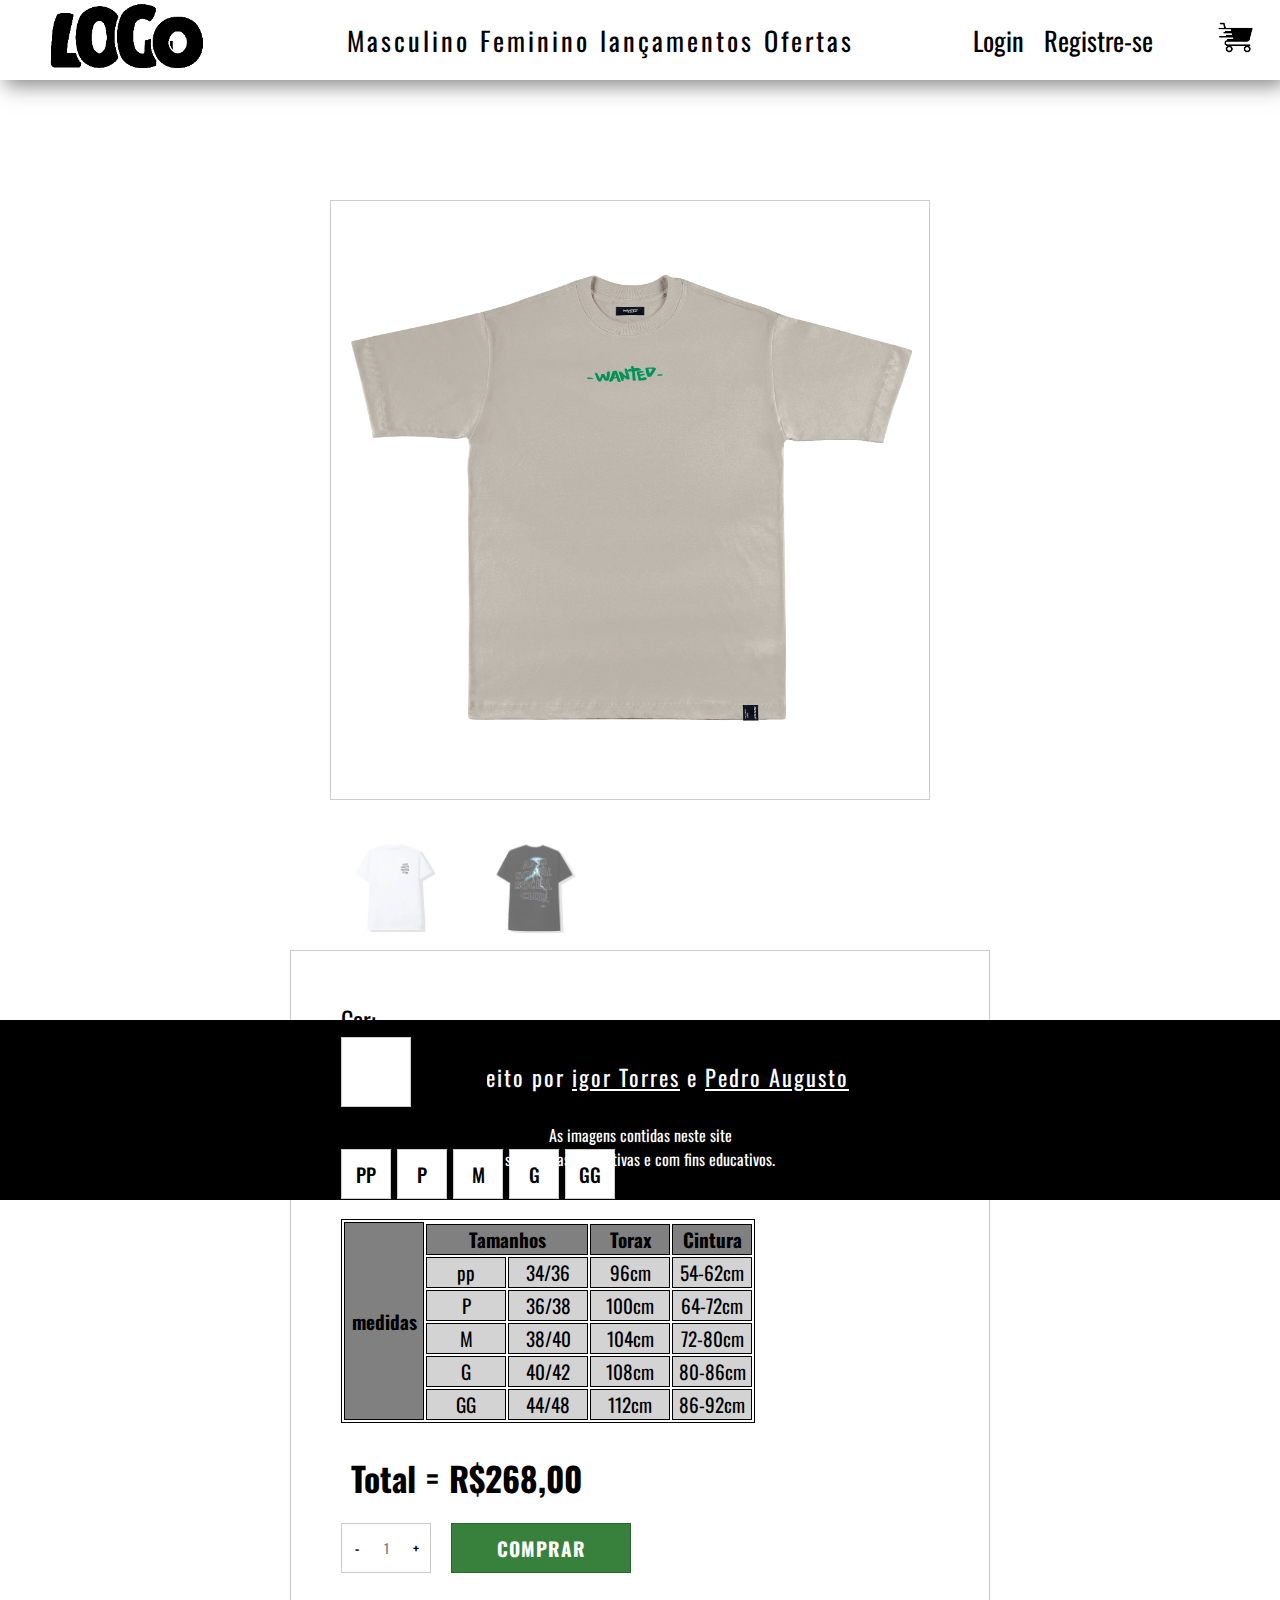
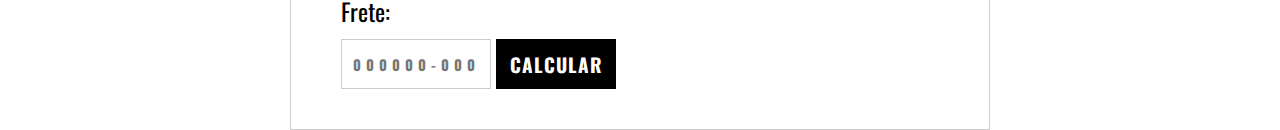
==== blusa1.html @ 29659188 "." ====
<!DOCTYPE html>
<html lang="en">
<head>
    <meta charset="UTF-8">
    <meta name="viewport" content="width=device-width, initial-scale=1.0">
    <title>blusa1</title>
    <link rel="stylesheet" href="style.css">
</head>
<body>
    <header>
        <!--div global do cabeçalho-->
        <nav class="cabecalho">

            <a href="index.html"><img src="imagens/logo.png" alt="logotipo da marca (imagem ilustrativa)"></a>
            <!--lista com itens do menu-->
            <div class="mobile_menu">
                <div></div>
            </div>
            <ul class="nav_list">
                <li><a href="#" class="links">Masculino</a></li>
                <li><a href="#" class="links">Feminino</a></li>
                <li><a href="#" class="links">lançamentos</a></li>
                <li><a href="#" class="links">Ofertas</a></li>
            </ul>
            <!--campo de pesquisa-->
            <div class="pesquisa">
                <input type="text" placeholder="Procurar...">
                <img src="imagens/icones/lupa.png" alt="imagem de lupa para simbolizar aba de pesquisa">
            </div>

            <div class="campo_login_cadastro">
                <a href="#" class="login" id="abrir_modal">Login</a>
                <a href="#" class="cadastro abrir_modal2">Registre-se</a>
            </div>

            <!--campo do carrinho-->
            <div class="carrinho">
                <img src="imagens/icones/carrinho.png" alt="imagem de um carrinho para simbolizar aba de itens selecionados para compra">
            </div>

        </nav>

        <div id="fade" class="hide fade"></div>
        <div id="modal" class="hide">
            <button id="fechar_modal" class="fechar_aba">X</button>
            <div class="container_formulario">
                <h2>Login</h2>
                <form action="#" method="post">
                    <label for="usuario">Usuario</label>
                    <input type="text" name="usuario" placeholder="Usuário" required>
                    <label for="senha">Senha</label>
                    <input type="password" name="senha" placeholder="Senha" required>
                    <button type="submit">Login</button>
                </form>
                <div class="cadastrar-se">
                  <p>Não tem uma conta? <a href="#" class="trocar_modal">Cadastrar-se</a></p>
                </div>
              </div>
        </div>

        <div id="fade2" class="hide fade"></div>
        <div id="modal2" class="hide">
            <button id="fechar_modal2" class="fechar_aba">X</button>
            <h2>Registre-se</h2>
            <form class="formulario_cadastro">
                <label for="nome">Nome:</label>
                <input type="text" id="nome" name="nome" required placeholder="Nome">
              
                <label for="sobrenome">Sobrenome:</label>
                <input type="text" id="sobrenome" name="sobrenome" required placeholder="Sobrenome">
              
                <label for="email">Email:</label>
                <input type="email" id="email" name="email" required placeholder="exemplo@gmail.com">
              
                <label for="telefone">Telefone:</label>
                <input type="tel" id="telefone" name="telefone" required placeholder="(xx) xxxxx-xxxx">
              
                <label for="data-nascimento">Data de Nascimento:</label>
                <input type="date" id="data-nascimento" name="data-nascimento" required>
              
                <button type="submit">Cadastrar</button>
              </form>
              
            <p>Já possui um login? <a href="#" class="trocar_modal2">Login</a></p>
        </div>

    </header>
    <main>
        <section class="campo_do_produto">
            <div class="campo_imagem_produto">
                <div>
                    <img class="imagem_produto" src="imagens/produtos/camisa_frente.png" alt="">
                </div>
                <div class="imagens_produto">
                    <img src="imagens/produtos/CAMISETA ASSC LOGO (3).webp" alt="">
                </div>
                <div class="imagens_produto">
                    <img src="imagens/produtos/CAMISETA ASSC TWISTER (2).webp" alt="">
                </div>
            </div>
            <div class="opcoes_produto">
                <p>Cor: </p>
                <button class="cor_produto " id="cor1"></button>
                <button class="cor_produto " id="cor2"></button>
                <div class="tamanho_produto">
                    <p>Tamanho: </p>
                    <button class="tamanhos ">PP</button>
                    <button class="tamanhos ">P</button>
                    <button class="tamanhos ">M</button>
                    <button class="tamanhos ">G</button>
                    <button class="tamanhos ">GG</button>
                </div>
                <table>
                    <tr>
                        <th rowspan="8" width="80px">medidas</th>
                    </tr>
                    <tr>
                        <th colspan="2">Tamanhos</th>
                        <th>Torax</th>
                        <th>Cintura</th>
                    </tr>
                    <tr>
                        <td>pp</td>
                        <td>34/36</td>
                        <td>96cm</td>
                        <td>54-62cm</td>
                    </tr>
                    <tr>
                        <td>P</td>
                        <td>36/38</td>      
                        <td>100cm</td>
                        <td>64-72cm</td>
                    </tr>
                    <tr>
                        <td>M</td>
                        <td>38/40</td>
                        <td>104cm</td>
                        <td>72-80cm</td>
                    </tr>
                    <tr>
                        <td>G</td>
                        <td>40/42</td>
                        <td>108cm</td>
                        <td>80-86cm</td>
                    </tr>
                    <tr>
                        <td>GG</td>
                        <td>44/48</td>
                        <td>112cm</td>
                        <td>86-92cm</td>
                    </tr>
                </table>
                <div class="pagamento">
                    <div class="preco">
                        <p id="preco_final">Total = R$<span id="quantidade_final">268,00</span></p>
                    </div>
                    <div class="container_quantidade_e_compra">
                        <div class="quantidade">
                            <input type="button" value="-" id="remover_blusa"><input type="number" min="1" max="10" placeholder="1" id="total"><input type="button" value="+" id="add_blusa">
                        </div>
                        <div class="campo_comprar">
                            <button class="comprar">COMPRAR</button>
                        </div>
                    </div>
                </div>
                <p id="texto_frete">Frete:</p>
                <div class="frete">
                    
                    <div class="numero_frete">
                        <input type="tel" maxlength="9" placeholder="000000-000" id="campo_frete">
                    </div>
                    <div class="calcular">
                        <button>CALCULAR</button>
                    </div>
                </div>
            </div>
        </section>

    </main>
    <footer>
        <div class="rodape">
            <p>Site feito por <a href="https://github.com/IgoorToorres" target="_blank">igor Torres</a> e <a href="https://github.com/PedroBorgees">Pedro Augusto</a></p>
            <p id="descricao">As imagens contidas neste site <br> são apenas ilustrativas e com fins educativos.</p>
        </div>
    </footer>
    <script src="script2.js"></script>
</body>
</html>
---- style.css ----
@import url('https://fonts.googleapis.com/css2?family=Oswald:wght@200;300;400;500;600;700&display=swap');


/* configurações globais*/
*{
    padding: 0px;
    margin: 0px;
    font-family: 'Oswald', sans-serif;
    box-sizing: border-box;
}

body{
    overflow-x: hidden;
}


/* modificaçoes do campo do cabecalho completo*/
.cabecalho{
    width: 100%;
    background-color: #fff;
    color: black;
    height: 80px;
    display: flex;
    align-items: center;
    justify-content: space-around;
    position: fixed;
    z-index: 1;
    top: 0;
    box-shadow: 5px 5px 20px rgba(0, 0, 0, 0.5);
}

.nav_list{
    list-style: none;
    display: flex;
}

.nav_list > li{
    letter-spacing: 3px;
    margin-left: 30px;
    font-size: 1.1em;
}

/* links dentro do cabecalho */
.nav_list > li > a{
    text-decoration: none;
    color: black;
    font-size: 1.5em;
    position: relative;
}

/* colocando um objeto dps do link */
.nav_list > li > a::after{
    content: "";
    width: 0;
    height: 2px;
    background-color: black;
    position: absolute;
    bottom: 0;
    left: 50%;
    transition: .2s ease-in-out;
}

/* quando passar mouse em cima o objeto aparece animado */
.nav_list > li > a:hover::after{
    width: 100%;
    left: 0;
}


/* tamanho da imagem da logo*/
.cabecalho > a > img{
    height: 90px;
    width: 200px;
}

/* tamanho da imagem da lupa de pesquisa*/
.pesquisa > img{
    height: 20px;
    width: 30px;
    transition: .1s ease-in-out;
    padding: 0px 5px;
}

/* animaçao para quando passar mouse em cima imagem crescer */
.pesquisa > img:hover{
    transform: scale(1.1);
}

/* configuraçoes da div do campo de pesquisa*/
.pesquisa{
    display: flex;
    align-items: center;
}

/* configuraçoes do input de pesquisa*/
.pesquisa > input{
    height: 30px;
    width: 200px;
    margin-right: 10px;
    padding: 10px;
}

/* configuraçoes do input de pesquisa, quando mouse estiver em cima do input */
.pesquisa > input:hover{
    border: 2px solid black;
}

/* configuraçoes do input de pesquisa, quando input estiver selecionado */
.pesquisa > input:focus{
    border: 2px solid black;
    outline: none;
}

/* tamanho da imagem do carrinho */
.carrinho > img{
    height: 33px;
    width: 35px;
    transition: .1s ease-in-out;
}

/* animaçao para quando passar mouse em cima imagem crescer */
.carrinho > img:hover{
    transform: scale(1.1);
}

.campo_login_cadastro{
    display: flex;
}

.campo_login_cadastro > .login,
.campo_login_cadastro > .cadastro{
    text-decoration: none;
    color: black;
    font-size: 1.5em;
    position: relative;
    margin: 0 20px;
}

.campo_login_cadastro > .login::after,
.campo_login_cadastro > .cadastro::after{
    content: "";
    width: 0;
    height: 2px;
    background-color: black;
    position: absolute;
    bottom: 0;
    left: 50%;
    transition: .2s ease-in-out;
}

.campo_login_cadastro > .login:hover::after,
.campo_login_cadastro > .cadastro:hover::after{
    width: 100%;
    left: 0;
}

.login{
    display: inline-block;
    margin-left: 15px;

}

.cadastro{
    display: inline-block;
    margin-left: 15px;
}


.formulario_cadastro {
    max-width: 500px;
    margin: 0 auto;
  }
  
  #modal2 > h2{
    text-align: center;
    margin-bottom: 20px;
    margin-top: 15px;
    letter-spacing: 5px;
  }
  
  .formulario_cadastro > label {
    display: block;
    margin-bottom: 5px;
  }
  
  .formulario_cadastro > input[type="text"],
  .formulario_cadastro > input[type="email"],
  .formulario_cadastro > input[type="tel"],
  .formulario_cadastro > input[type="date"] {
    width: 100%;
    padding: 8px;
    margin-bottom: 10px;
    border: 1px solid #ccc;
    border-radius: 4px;
  }
  
  .formulario_cadastro > button[type="submit"] {
    background-color: #4CAF50;
    color: white;
    border: none;
    width: 100%;
    padding: 10px 20px;
    border-radius: 4px;
    cursor: pointer;
  }
  
  .formulario_cadastro > button[type="submit"]:hover {
    background-color: #45a049;
  }
  
  #modal2 > p {
    margin-top: 20px;
    text-align: center;
  }
  
  #modal2 > p >  a {
    color: #4CAF50;
    text-decoration: none;
  }
  
  #modal2 > p > a:hover {
    text-decoration: underline;
  }


.fade{
    width: 100%;
    height: 100%;
    background-color: rgba(0, 0, 0, 0.685);
    position: fixed;
    z-index: 998;
    top: 0;
    left: 0;
}

.fade2{
    width: 100%;
    height: 100%;
    background-color: rgba(0, 0, 0, 0.685);
    position: fixed;
    z-index: 998;
    top: 0;
    left: 0;
}

#modal{
    position: fixed;
    left: 50%;
    top: 50%;
    transform: translate(-50%, -50%);
    background-color: #fff;
    z-index: 999;
    width: 600px;
    height: 500px;
    max-width: 90%;
    max-height: 90%;
    border-radius: 10px;
    padding: 30px;
}

#modal2{
    position: fixed;
    left: 50%;
    top: 50%;
    transform: translate(-50%, -50%);
    background-color: #fff;
    z-index: 999;
    width: 600px;
    height: 600px;
    max-width: 90%;
    max-height: 90%;
    border-radius: 10px;
    padding: 30px;
}

.fechar_aba{
    height: 25px;
    width: 25px;
    position: absolute;
    right: 10px;
    top: 10px;
    border: none;
    transition: .1s ease-in-out;
}

.fechar_aba:hover{
    cursor: pointer;
}

.fade,
#modal,
#modal2{
    transition: .5s;
    opacity: 1;
    pointer-events: all;
}

#modal.hide,
.fade.hide,
#modal2.hide{
    opacity: 0;
    pointer-events: none;
}

#modal.hide{
    top: 0;
}

#modal2.hide{
    top: 0;
}

.container_formulario {
    max-width: 500px;
    margin: 0 auto;
    height: 400px;
    padding: 20px;
    background-color: #ffffff;
    border-radius: 5px;

  }
  
  .container_formulario{
    display: block;
    margin-bottom: 5px;
  }

  .container_formulario h2 {
    text-align: center;
    margin-bottom: 30px;
    margin-top: 20px;
    letter-spacing: 5px;
  }

  .container_formulario input[type="text"],
  .container_formulario input[type="password"] {
    width: 100%;
    padding: 10px;
    margin-bottom: 15px;
    border: 1px solid #ccc;
    border-radius: 3px;
    margin-bottom: 50px;
  }

  .container_formulario button {
    width: 100%;
    justify-content: center;
    padding: 10px;
    background-color: #4caf50;
    color: #fff;
    border: none;
    border-radius: 3px;
    cursor: pointer;
  }

  .container_formulario button:hover { 
    background-color: #45a049;
  }

  .container_formulario .cadastrar-se {
    text-align: center;
    margin-top: 10px;
  }

  .container_formulario .cadastrar-se a {
    color: #4caf50;
  }


.titulo{
    width: 100vw;
    height: 30px;
    margin: 40px 0;
    text-align: center;
    background-color: #fff;
}

.linha{
    width: 80%;
    height: 1px;
    background-color: black;
    margin-left: 10%;
    position: relative;
    top: 20px;
    display: inline-block;
}

.texto_titulo{
    display: inline-block;
    position: relative;
    top: -5px;
    width: 250px;
    height: 50px;
    background-color: #fff;
}

/* div de container para div slides*/
.slider{
    margin: 80px auto;
    width: 100%;
    height: 850px;
    overflow: hidden;
}
/* div para inserir imagens e butoes */
.slides{
    width: 400%;
    height: 850px;
    display: flex;
}
/* butoes de radio invisiveis */
.slides > input{
    display: none;
}
/* div com as imagens */
.slide{
    width: 25%;
    position: relative;
}
/* configuraçoes das imagens */
slide.img{
    width: 100vw;
}
/* div de container para os butoes */
.navegacao_manual{
    position: absolute;
    width: 100vw;
    margin-top: -40px;
    display: flex;
    justify-content: center;
}
/* div com os butoes ligados ao radio */
.manual_btn{
    border: 2px solid #fff;
    padding: 3px;
    border-radius: 50%;
    cursor: pointer;
    transition: 0.5s;
}
/* colocando espaçamento entre os butoes (exceto o ultimo objeto) */
.manual_btn:not(:last-child){
    margin-right: 40px;
}
/* configuraçoes para quando passar o mouse em cima do butao */
.manual_btn:hover{
    background-color: #fff;
}
/* configuraçoes para passar de uma imagem para outra mudando a margem */
#radio1:checked ~ .primeira{
    margin-left: 0;
    transition: 0.7s ease-in-out;
}
/* configuraçoes para passar de uma imagem para outra mudando a margem */
#radio2:checked ~ .primeira{
    margin-left: -25%;
    transition: 0.7s ease-in-out;
}
/* configuraçoes para passar de uma imagem para outra mudando a margem */
#radio3:checked ~ .primeira{
    margin-left: -50%;
    transition: 0.7s ease-in-out;
}
/* div de container para os butoes automaticos */
.navegacao_automatica div{
    border: 2px solid #fff;
    padding: 3px;
    border-radius: 50%;
    cursor: pointer;
    transition: 0.5s;
}

.navegacao_automatica{
    position: absolute;
    width: 100vw;
    margin-top: 810px;
    display: flex;
    justify-content: center;
}
/* colocando espaçamento nos butoes exceto no ultimo */
.navegacao_automatica div:not(:last-child){
    margin-right: 40px;
}
/* marcando o butao que esta selecionado */
#radio1:checked ~ .navegacao_automatica .auto_btn1{
    background-color: #fff;
    transform: scale(1.5);
}
/* marcando o butao que esta selecionado */
#radio2:checked ~ .navegacao_automatica .auto_btn2{
    background-color: #fff;
    transform: scale(1.5);
}
/* marcando o butao que esta selecionado */
#radio3:checked ~ .navegacao_automatica .auto_btn3{
    background-color: #fff;
    transform: scale(1.5);
}

.container_catalogo{
    display: flex;
    justify-content: center;
}

.link_compra{
    text-decoration: none;
    color: black;
}

.oferta{
    width: 50px;
    height: 50px;
    background-color: red;
    position: absolute;
    color: white;
    text-align: center;
    box-shadow: 2px 2px 10px rgba(0, 0, 0, 0.247);
}

.oferta > p{
    font-size: 1.2em;
    margin-top: 20%;
}

.catalogo{
    height: 1100px;
    width: 80%;
    display: flex;
    flex-wrap: wrap;
    justify-content: center;
}

.itens{
    height: 330px;
    width: 300px;
    margin: 10px;
}

.itens > p{
    text-align: center;
    position: relative;
    top: 10px;
}


.valor_produto{
    font-size: 1.5em;
    font-weight: bolder;
    transition: .1s ease-in-out;
}

.itens:hover{
    cursor: pointer;
    .produto{
        background-image: url(imagens/produtos/camisa_costas.webp);
        background-size: cover;
    }
}

.valor_produto_antes_desconto{
    font-size: 1em;
    font-weight: bolder;
    display: inline-block;
    margin-left: 20%;
    transition: .4s ease-in-out;
}

.valor_produto_desconto{
    display: inline-block;
    font-weight: bolder;
    font-size: 1.4em;
    margin-left: 10px;
    color: red;
    transition: .1s ease-in-out;
}

.produto{
    height: 250px;
    width: 296px;
    background-image: url(imagens/produtos/camisa_frente.png);
    background-size: cover;
    transition: .5s ease-in-out;
}

.produto > img{
    width: 296px;
    height: 250px;
}

.anuncio{
    width: 100vw;
    height: 500px;
    background-color: gray;
    margin: 40px 0;
}

.rodape{
    height: 180px;
    background-color: black;
    margin-top: 40px;
    text-align: center;
    padding: 10px;
    display: absolute;
    bottom: 0px;
}   

.rodape > p{
    color: white;
    letter-spacing: 2px;
    margin-top: 30px;
    font-size: 1.4em;

}

#descricao{
    letter-spacing: 0px;
    font-size: 1em;
}

.rodape > p > a{
    text-decoration: none;
    color: white;
    position: relative;
    text-decoration: underline;
}

.slider_mobile{
    display: none;
}

.campo_do_produto{
    height: 100vh;
    width: 100vw;
    margin-top: 80px;
    padding-top: 120px;
    display: flex;
    justify-content: center;
    flex-wrap: wrap;
}



.campo_imagem_produto{
    height: 750px;
    width: 600px;
    margin-right: 20px;
    display: flex;
    flex-wrap: wrap;
}

.imagem_produto{
    height: 600px;
    width: 600px;
    border: 1px solid rgba(0, 0, 0, 0.200);;
}

.imagens_produto{
    height: 130px;
    width: 130px;
    align-self: end;
    margin-right: 10px;
    display: flex;
    justify-content: center;
    align-items: center;
    opacity: 60%;
}

.imagens_produto img{
    height: 120px;
    width: 120px;
}

.imagens_produto:hover{
    cursor: pointer;
    border: 1px solid rgba(0, 0, 0, 0.200);
    opacity: 100%;
}



.opcoes_produto{
    height: 780px;
    width: 700px;
    border: 1px solid rgba(0, 0, 0, 0.200);
    padding: 50px;
    font-size: 1.5em;
}

.cor_produto {
    position: relative;
    height: 70px;
    width: 70px;
    animation-play-state: paused;
    animation: none;
}
  
.cor_produto:hover,
.cor_produto:focus {
    box-shadow: 5px 5px 10px rgba(0, 0, 0, 0.459);
}
  
.cor_produto::before {
    content: ""; 
    position: absolute;
    top: 0;
    left: 0;
    right: 0;
    bottom: 0;
}
  
.cor_produto:focus::after {
    content: "\2714"; 
    font-size: 20px;
    position: absolute;
    top: 50%; 
    left: 50%; 
    transform: translate(-50%, -50%); 
    z-index: 1; 
}

#cor2:focus::after{
    color: white;
}

#cor1{
    background-color: #fff;
    border: 1px solid rgba(0, 0, 0, 0.200);;
}
#cor2{
    background-color: black;
    border: 1px solid rgba(0, 0, 0, 0.200);;
}

.tamanhos{
    height: 50px;
    width: 50px;
    color: black;
    font-weight: 500;   
    font-size: 0.8em;
    animation-play-state: paused;
    animation: none;
    background-color: white;
    border: 1px solid rgba(0, 0, 0, 0.200);
}

.tamanhos:hover,
.tamanhos:focus {
    box-shadow: 5px 5px 10px rgba(0, 0, 0, 0.459);
}
table{
    margin-top: 20px;
    font-size: 0.8em;
}
th{
    background-color: gray;
}
table,tr, td,th{
    border: 1px solid black;
}
tr,td{
    width: 80px;
    text-align: center;
    background-color: lightgray;
}


.pagamento{
    margin-top: 10px;
    width: 100%;
}

input[type=number]::-webkit-inner-spin-button, 
input[type=number]::-webkit-outer-spin-button { 
  -webkit-appearance: none;
}

#total{
    height:50px;
    padding:1%;
    border-top: 1px solid rgba(0, 0, 0, 0.200);
    border-bottom: 1px solid rgba(0, 0, 0, 0.200);
    background-color: white;
    border-left: 0px solid rgba(0, 0, 0, 0.200);
    border-right: 0px solid rgba(0, 0, 0, 0.200);
    padding-left:2%;
    padding-right:2%;
    outline:none;
    cursor: pointer;
    width: 30px;
    text-align: center;
}

#add_blusa{
   width: 30px;
   height: 50px;
   border-left: 0;
   border-bottom: 1px solid rgba(0, 0, 0, 0.200);;
   border-right: 1px solid rgba(0, 0, 0, 0.200);
   border-top: 1px solid rgba(0, 0, 0, 0.200);
   font-weight: bolder;
   background-color: transparent;
   transition: .2s ease-in-out;
}

#remover_blusa{
    width: 30px;
    height: 50px;
    border-left: 1px solid rgba(0, 0, 0, 0.200);
    border-bottom: 1px solid rgba(0, 0, 0, 0.200);
    border-right: 0;
    border-top: 1px solid rgba(0, 0, 0, 0.200);
    font-weight: bolder;
    background-color: transparent;
    transition: .2s ease-in-out;

}

#remover_blusa:hover,
#add_blusa:hover{
    background-color: lightgray;
}

.container_quantidade_e_compra{
    display: flex;
    align-items: center;
}


.quantidade, .preco, .campo_comprar{
    margin-top: 20px;
}

.preco, .campo_comprar{
    display: inline-block;
}

.campo_comprar{
    margin-left: 20px;
}

#preco_final{
    margin-left: 10px;
    font-size: 1.4em;
    font-weight: bolder;
}

.comprar{
    background-color: #38813c;
    color: #fff;
    padding: 10px 20px;
    border: 1px solid rgba(0, 0, 0, 0.200);
    font-size: 16px;
    text-decoration: none;
    text-align: center;
    cursor: pointer;
    transition: background-color 0.3s ease;
    width: 180px;
    height: 50px;
    letter-spacing: 1px;
    font-size: 0.8em;
    font-weight: bolder;
}

.comprar:hover{
    background-color: #45a049;
}

#texto_frete{
    margin-top: 20px;
}

.frete{
    display: flex;
    margin-top: 10px;
}


#campo_frete{
    width: 150px;
    height: 50px;
    padding: 5px;
    text-align: center;
    border: 1px solid rgba(0, 0, 0, 0.200);
    background-color: transparent;
    letter-spacing: 5px;
    font-weight: bolder;
    font-size: 0.6em;
}



.calcular > button{
    padding: 5px;
    width: 120px;
    height: 50px;
    background-color: black;
    color: white;
    border: 1px solid rgba(0, 0, 0, 0.200);
    font-size: 0.8em;
    letter-spacing: 1px;
    font-weight: bolder;
    margin-left: 5px;
}

.calcular > button:hover{
    cursor: pointer;
}










@media (max-width: 600px){

    .cabecalho{
        position: absolute
    }
    .nav_list{
        display: none;
    }
    .campo_login_cadastro{
        font-size: 0.7em;
    }
    .campo_login_cadastro > .login,
    .campo_login_cadastro > .cadastro{
    margin: 0 5px;
}
    .pesquisa > img {
        display:none;
    }
    .pesquisa > input{
        display: none;
    }
    .slider{
        display: none;
    }
    .slider_mobile{
        overflow: hidden;
        display: flex;
    }
    .img_mobile1{
        height: 500px;
        width: 100vw;
        margin-top: 80px;
        transition: .2s ease-in-out;
    }
    .butao_imagem_mobile{
        position: absolute;
        top: 35%;
        right: 0;
        background: transparent;
        border: none;
        height: 30px;
        width: 30px;
    }
    .butao_imagem_mobile > img{
        width: 30px;
        height: 30px;
    }
    .butao_imagem_mobile2{
        position: absolute;
        top: 35%;
        left: 0;
        background: transparent;
        border: none;
        height: 30px;
        width: 30px;
    }
    .butao_imagem_mobile2 > img{
        width: 30px;
        height: 30px;
        transform: scale(-1);
    }
    .catalogo{
        height: 500vh;
    }

}

@media ((min-width: 600px) and (max-width: 800px)){
    .cabecalho{
        position: absolute
    }
    .nav_list{
        display: none;
    }
    .campo_login_cadastro{
        font-size: 0.7em;
    }
    .campo_login_cadastro > .login,
    .campo_login_cadastro > .cadastro{
    margin: 0 5px;
    }
    .pesquisa > img {
        display:none;
    }
    .pesquisa > input{
        display: none;
    }
    .slider{
        display: none;
    }
    .slider_mobile{
        overflow: hidden;
        display: flex;
    }
    .img_mobile1{
        height: 700px;
        width: 100vw;
        margin-top: 80px;
        transition: .2s ease-in-out;
    }
    .butao_imagem_mobile{
        position: absolute;
        top: 35%;
        right: 0;
        background: transparent;
        border: none;
        height: 30px;
        width: 30px;
    }
    .butao_imagem_mobile > img{
        width: 30px;
        height: 30px;
    }
    .butao_imagem_mobile2{
        position: absolute;
        top: 35%;
        left: 0;
        background: transparent;
        border: none;
        height: 30px;
        width: 30px;
    }
    .butao_imagem_mobile2 > img{
        width: 30px;
        height: 30px;
        transform: scale(-1);
    }
    .catalogo{
        height: 500vh;
    }
}

@media ((min-width: 801px) and (max-width: 1024px)){
    .cabecalho{
        position: absolute
    }
    .nav_list{
        display: none;
    }
    .campo_login_cadastro{
        font-size: 1.1em;
    }
    .campo_login_cadastro > .login,
    .campo_login_cadastro > .cadastro{
    margin: 0 10px;
    }
    .pesquisa > img {
        display:none;
    }
    .pesquisa > input{
        display: none;
    }
    .catalogo{
        height: 250vh;
    }
    .slider{
        height: 700px;
    } 
}

@media ((min-width: 1025px) and (max-width: 1198px)){
    .cabecalho{
        position: absolute
    }
    .campo_login_cadastro{
        font-size: 1.1em;
    }
    .campo_login_cadastro > .login,
    .campo_login_cadastro > .cadastro{
    margin: 0 10px;
    }
    .pesquisa > img {
        display:none;
    }
    .pesquisa > input{
        display: none;
    }
    .catalogo{
        height: 250vh;
    }
    .slider{
        height: 700px;
    }
    .nav_list > li{
        margin-left: 10px;
    }
}

@media ((min-width: 1199px) and (max-width: 1300px)){
    .cabecalho{
        position: absolute
    }
    .campo_login_cadastro{
        font-size: 1.1em;
    }
    .campo_login_cadastro > .login,
    .campo_login_cadastro > .cadastro{
    margin: 0 10px;
    }
    .pesquisa > img {
        display:none;
    }
    .pesquisa > input{
        display: none;
    }
    .catalogo{
        height: 200vh;
    }
    .slider{
        height: 700px;
    }
    .nav_list > li{
        margin-left: 10px;
    }
}

@media ((min-width: 1301px) and (max-width: 1600px)){
    .catalogo{
        height: 200vh;
    }
}


















.b1{
    background-image: url(imagens/produtos/CAMISETA\ ASSC\ SPIDER.webp);
    background-size: cover;
}
.itens:hover{
    .b1{
        background-image: url(imagens/produtos/CAMISETA\ ASSC\ SPIDER\ \(2\).webp);
        background-size: cover;
    }
}

.b2{
    background-image: url(imagens/produtos/CAMISETA\ PALACE\ HESH\ MIT\ TEE.webp);
    background-size: cover;
}
.itens:hover{
    .b2{
        background-image: url(imagens/produtos/CAMISETA\ PALACE\ HESH\ MIT\ TEE\ \(2\).webp);
        background-size: cover;
    }
}

.b3{
    background-image: url(imagens/produtos/CAMISETA\ ASSC\ LOGO.webp);
    background-size: cover;
}
.itens:hover{
    .b3{
        background-image: url(imagens/produtos/CAMISETA\ ASSC\ LOGO\ \(2\).webp);
        background-size: cover;
    }
}

.b4{
    background-image: url(imagens/produtos/CAMISETA\ OFF\ WHITE\ MONALISA.webp);
    background-size: cover;
}
.itens:hover{
    .b4{
        background-image: url(imagens/produtos/CAMISETA\ OFF\ WHITE\ MONALISA\ \(2\).webp);
        background-size: cover;
    }
}

.b5{
    background-image: url(imagens/produtos/CAMISETA\ ASSC\ TWISTER.webp);
    background-size: cover;
}
.itens:hover{
    .b5{
        background-image: url(imagens/produtos/CAMISETA\ ASSC\ TWISTER\ \(2\).webp);
        background-size: cover;
    }
}

.b6{
    background-image: url(imagens/produtos/CAMISETA\ NIKE\ X\ RODMAN\ 90\'S\ VINTAGE\ PINK.webp);
    background-size: cover;
}
.itens:hover{
    .b6{
        background-image: url(imagens/produtos/CAMISETA\ NIKE\ X\ RODMAN\ 90\'S\ VINTAGE\ PINK\ \(2\).webp);
        background-size: cover;
    }
}

.b7{
    background-image: url(imagens/produtos/CAMISETA\ VLONE\ POP\ SMOKE.webp);
    background-size: cover;
}
.itens:hover{
    .b7{
        background-image: url(imagens/produtos/CAMISETA\ VLONE\ POP\ SMOKE\ \(2\).webp);
        background-size: cover;
    }
}

.b8{
    background-image: url(imagens/produtos/CAMISETA\ ASTROWORLD\ WISH.webp);
    background-size: cover;
}
.itens:hover{
    .b8{
        background-image: url(imagens/produtos/CAMISETA\ ASTROWORLD\ WISH\ \(2\).webp);
        background-size: cover;
    }
}

.b9{
    background-image: url(imagens/produtos/CAMISETA\ ASTROWORLD\ TOUR.webp);
    background-size: cover;
}
.itens:hover{
    .b9{
        background-image: url(imagens/produtos/CAMISETA\ ASTROWORLD\ TOUR\ \(2\).webp);
        background-size: cover;
    }
}

.b10{
    background-image: url(imagens/produtos/CAMISETA\ CACTUS\ JACK\ X\ MC\ DONALD\'S\ SESAME\ \(3\).webp);
    background-size: cover;
}
.itens:hover{
    .b10{
        background-image: url(imagens/produtos/CAMISETA\ CACTUS\ JACK\ X\ MC\ DONALD\'S\ SESAME\ \(4\).webp);
        background-size: cover;
    }
}

.b11{
    background-image: url(imagens/produtos/CAMISETA\ VLONE\ X\ RODMAN.webp);
    background-size: cover;
}
.itens:hover{
    .b11{
        background-image: url(imagens/produtos/CAMISETA\ VLONE\ X\ RODMAN\ \(2\).webp);
        background-size: cover;
    }
}

.b12{
    background-image: url(imagens/produtos/CAMISETA\ VLONE\ x\ YOUNGBOY\ NBA\ REAPER\'S\ CHILD\ \(3\).webp);
    background-size: cover;
}
.itens:hover{
    .b12{
        background-image: url(imagens/produtos/CAMISETA\ VLONE\ x\ YOUNGBOY\ NBA\ REAPER\'S\ CHILD\ \(4\).webp);
        background-size: cover;
    }
}
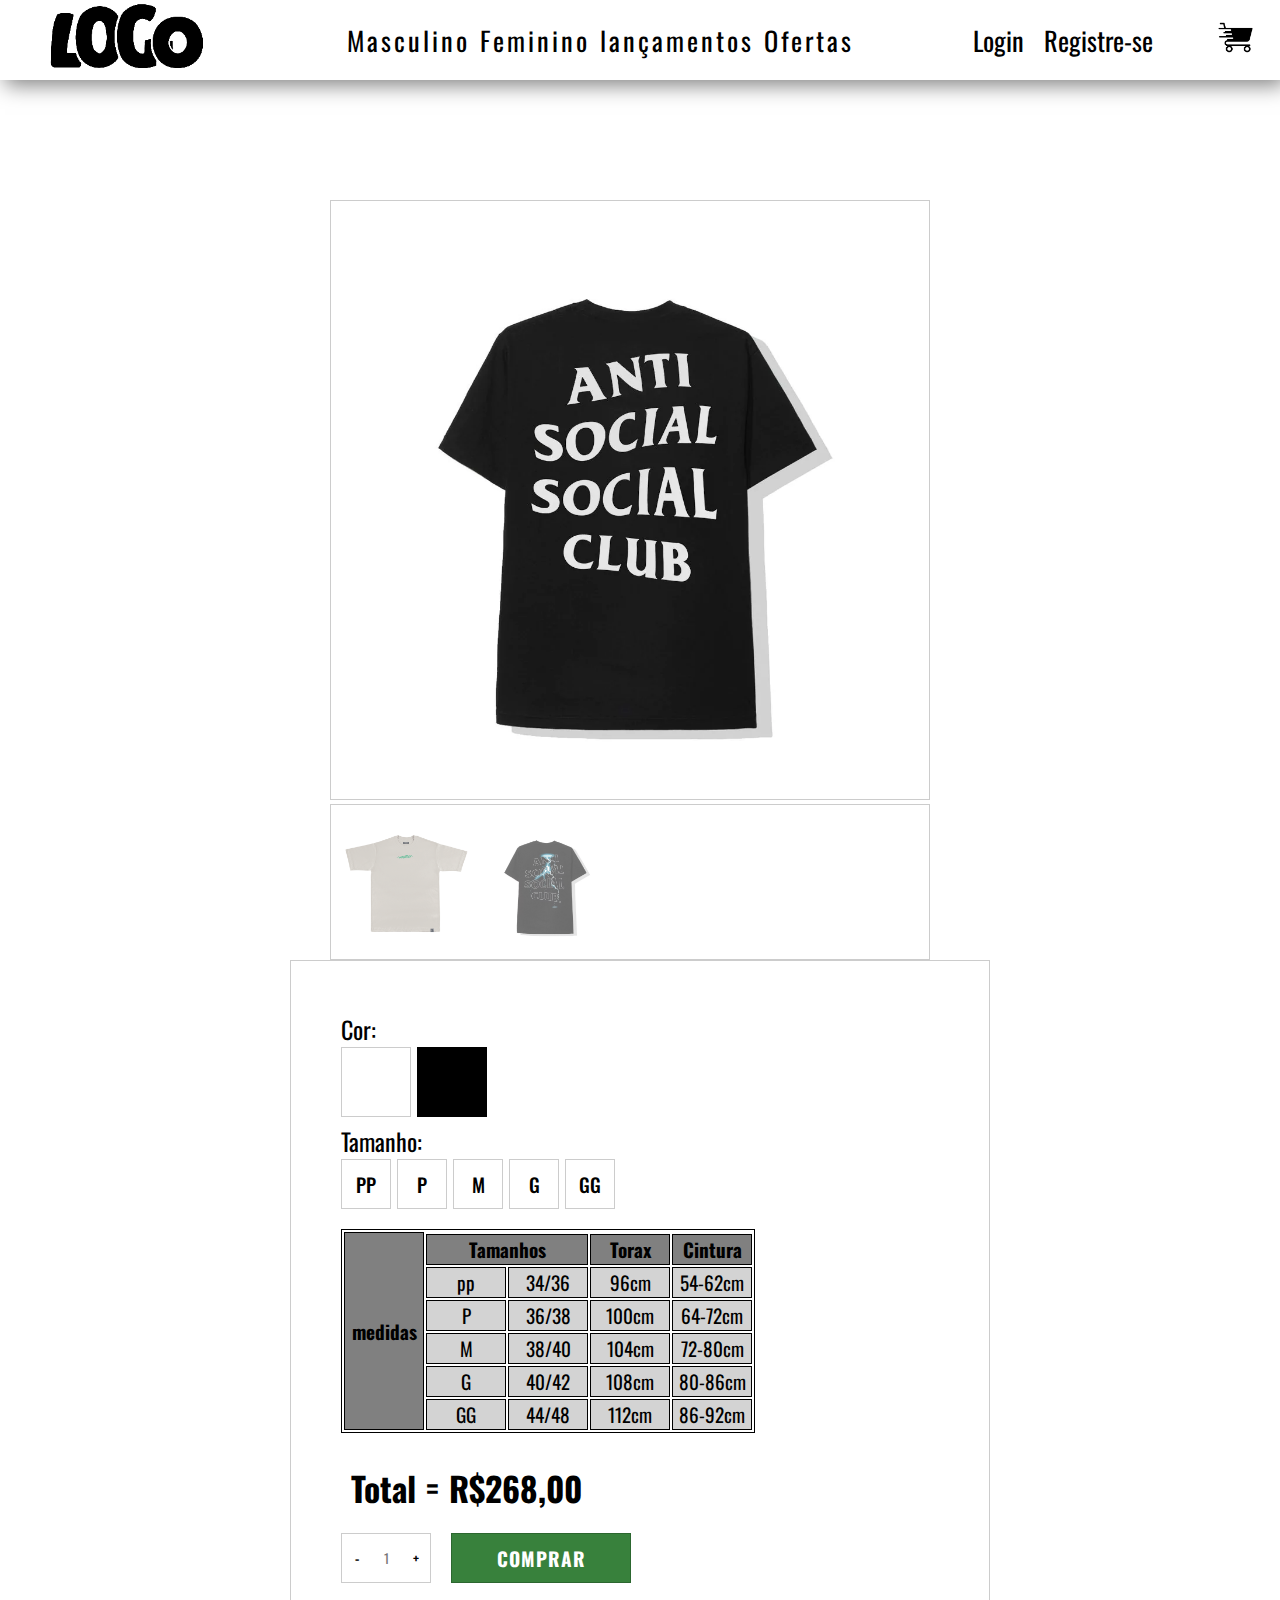
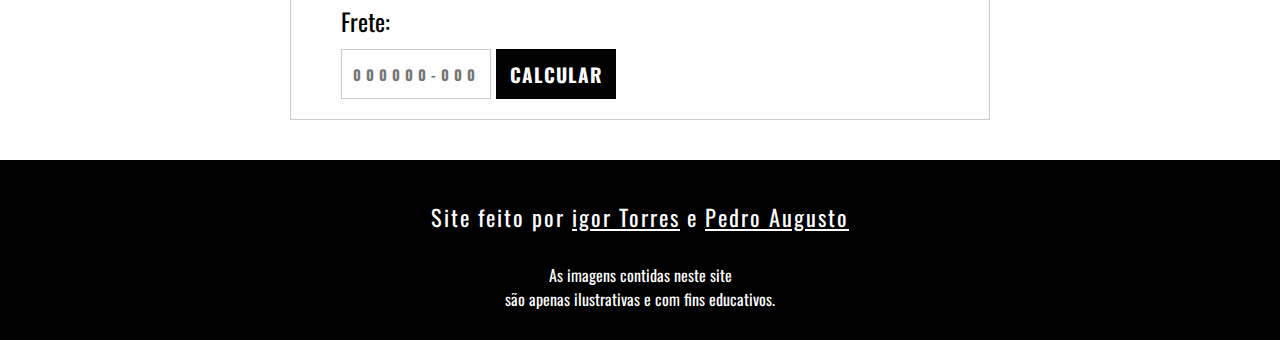
==== commit 7aabf83a: "ajuste nas blusas, deixando rodape responsivo" ====
--- a/blusa1.html
+++ b/blusa1.html
@@ -88,14 +88,13 @@
     <main>
         <section class="campo_do_produto">
             <div class="campo_imagem_produto">
-                <div>
-                    <img class="imagem_produto" src="imagens/produtos/camisa_frente.png" alt="">
+                <div class="imagem_produto">
                 </div>
-                <div class="imagens_produto">
-                    <img src="imagens/produtos/CAMISETA ASSC LOGO (3).webp" alt="">
-                </div>
-                <div class="imagens_produto">
-                    <img src="imagens/produtos/CAMISETA ASSC TWISTER (2).webp" alt="">
+                <div class="opcoes_blusas">
+                    <div class="imagens_produto opcao1">
+                    </div>
+                    <div class="imagens_produto opcao2">
+                    </div>
                 </div>
             </div>
             <div class="opcoes_produto">
--- a/style.css
+++ b/style.css
@@ -11,6 +11,7 @@
 
 body{
     overflow-x: hidden;
+    height: 100%;
 }
 
 
@@ -639,7 +640,7 @@
 
 
 .campo_imagem_produto{
-    height: 750px;
+    height: 760px;
     width: 600px;
     margin-right: 20px;
     display: flex;
@@ -650,6 +651,8 @@
     height: 600px;
     width: 600px;
     border: 1px solid rgba(0, 0, 0, 0.200);;
+    background-image: url(imagens/produtos/CAMISETA\ ASSC\ LOGO\ \(2\).webp);
+    background-size: cover;
 }
 
 .imagens_produto{
@@ -663,9 +666,21 @@
     opacity: 60%;
 }
 
-.imagens_produto img{
-    height: 120px;
-    width: 120px;
+.opcoes_blusas{
+    display: flex;
+    width: 100%;
+    border: 1px solid rgba(0, 0, 0, 0.200);
+    padding: 10px;
+}
+
+.imagens_produto.opcao1{
+    background-image: url(imagens/produtos/camisa_frente.png);
+    background-size: cover;
+}
+
+.imagens_produto.opcao2{
+    background-image: url(imagens/produtos/CAMISETA\ ASSC\ TWISTER\ \(2\).webp);
+    background-size: cover;
 }
 
 .imagens_produto:hover{
@@ -677,7 +692,7 @@
 
 
 .opcoes_produto{
-    height: 780px;
+    height: 760px;
     width: 700px;
     border: 1px solid rgba(0, 0, 0, 0.200);
     padding: 50px;
@@ -975,7 +990,10 @@
         transform: scale(-1);
     }
     .catalogo{
-        height: 500vh;
+        height: 100%;
+    }
+    .campo_do_produto{
+        height: 100%;
     }
 
 }
@@ -1041,7 +1059,10 @@
         transform: scale(-1);
     }
     .catalogo{
-        height: 500vh;
+        height: 100%;
+    }
+    .campo_do_produto{
+        height: 100%;
     }
 }
 
@@ -1066,11 +1087,14 @@
         display: none;
     }
     .catalogo{
-        height: 250vh;
+        height: 100%;
     }
     .slider{
         height: 700px;
     } 
+    .campo_do_produto{
+        height: 100%;
+    }
 }
 
 @media ((min-width: 1025px) and (max-width: 1198px)){
@@ -1091,13 +1115,16 @@
         display: none;
     }
     .catalogo{
-        height: 250vh;
+        height: 100%;
     }
     .slider{
         height: 700px;
     }
     .nav_list > li{
         margin-left: 10px;
+    }
+    .campo_do_produto{
+        height: 100%;
     }
 }
 
@@ -1119,7 +1146,7 @@
         display: none;
     }
     .catalogo{
-        height: 200vh;
+        height: 100%;
     }
     .slider{
         height: 700px;
@@ -1127,11 +1154,17 @@
     .nav_list > li{
         margin-left: 10px;
     }
+    .campo_do_produto{
+        height: 100%;
+    }
 }
 
 @media ((min-width: 1301px) and (max-width: 1600px)){
     .catalogo{
-        height: 200vh;
+        height: 100%;
+    }
+    .campo_do_produto{
+        height: 100%;
     }
 }
 
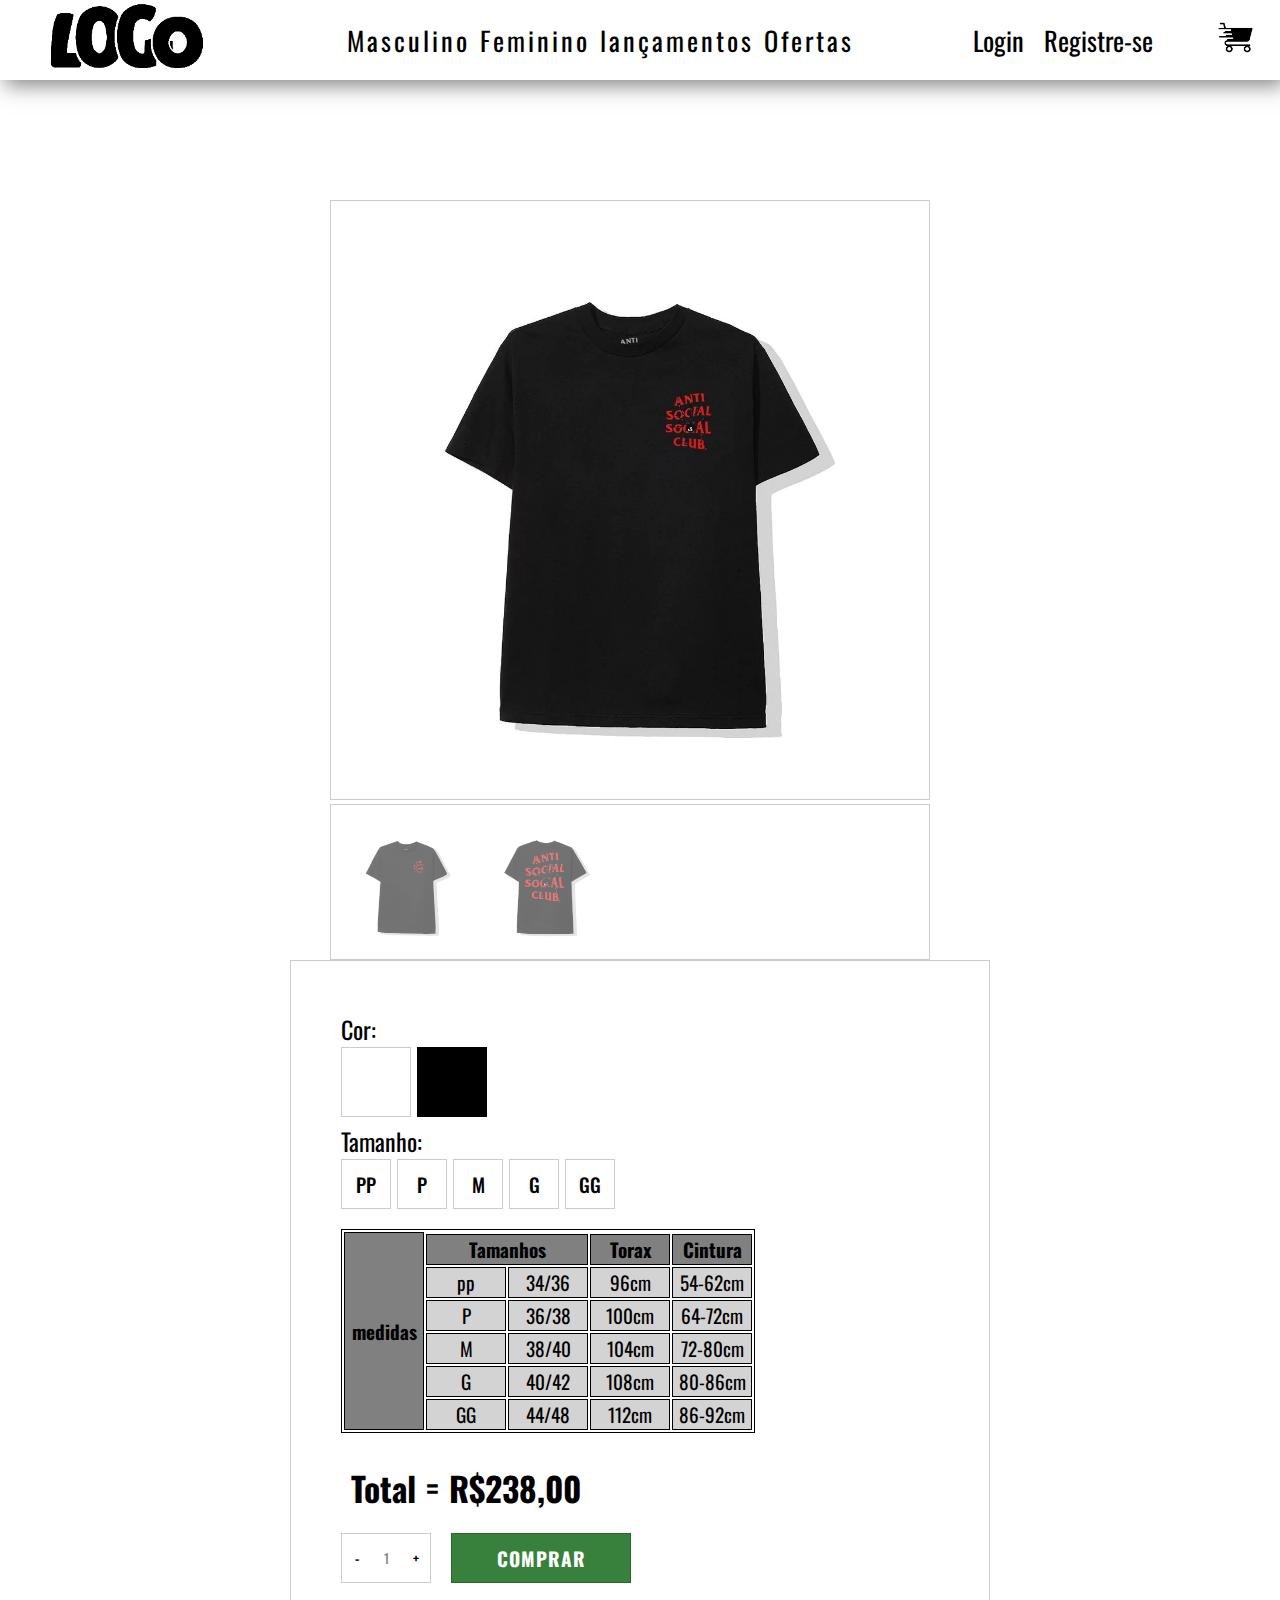
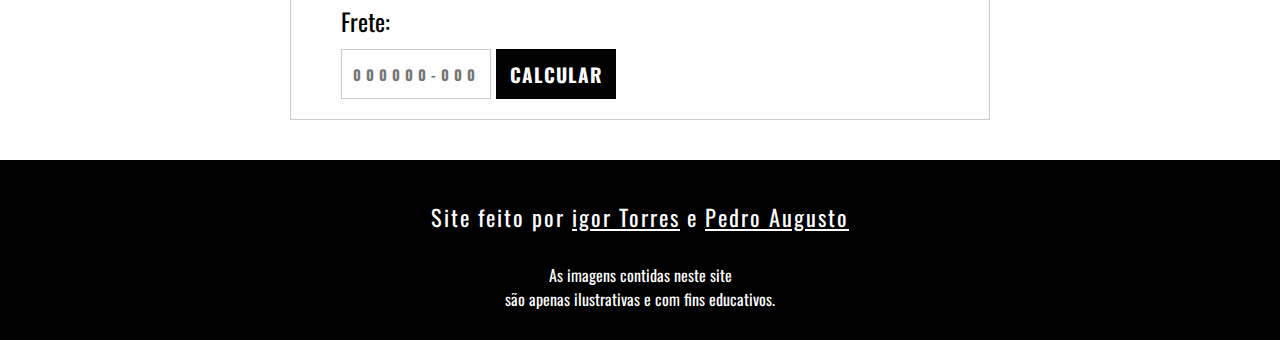
==== commit 7b175384: "arrumando erro que o igor cometeu ..." ====
--- a/blusa1.html
+++ b/blusa1.html
@@ -151,7 +151,7 @@
                 </table>
                 <div class="pagamento">
                     <div class="preco">
-                        <p id="preco_final">Total = R$<span id="quantidade_final">268,00</span></p>
+                        <p id="preco_final">Total = R$<span id="quantidade_final">238,00</span></p>
                     </div>
                     <div class="container_quantidade_e_compra">
                         <div class="quantidade">
--- a/style.css
+++ b/style.css
@@ -651,7 +651,7 @@
     height: 600px;
     width: 600px;
     border: 1px solid rgba(0, 0, 0, 0.200);;
-    background-image: url(imagens/produtos/CAMISETA\ ASSC\ LOGO\ \(2\).webp);
+    background-image: url(imagens/produtos/CAMISETA\ ASSC\ SPIDER.webp);
     background-size: cover;
 }
 
@@ -674,12 +674,12 @@
 }
 
 .imagens_produto.opcao1{
-    background-image: url(imagens/produtos/camisa_frente.png);
+    background-image: url(imagens/produtos/CAMISETA\ ASSC\ SPIDER.webp);
     background-size: cover;
 }
 
 .imagens_produto.opcao2{
-    background-image: url(imagens/produtos/CAMISETA\ ASSC\ TWISTER\ \(2\).webp);
+    background-image: url(imagens/produtos/CAMISETA\ ASSC\ SPIDER\ \(2\).webp);
     background-size: cover;
 }
 
@@ -942,7 +942,7 @@
     .campo_login_cadastro > .login,
     .campo_login_cadastro > .cadastro{
     margin: 0 5px;
-}
+    }
     .pesquisa > img {
         display:none;
     }
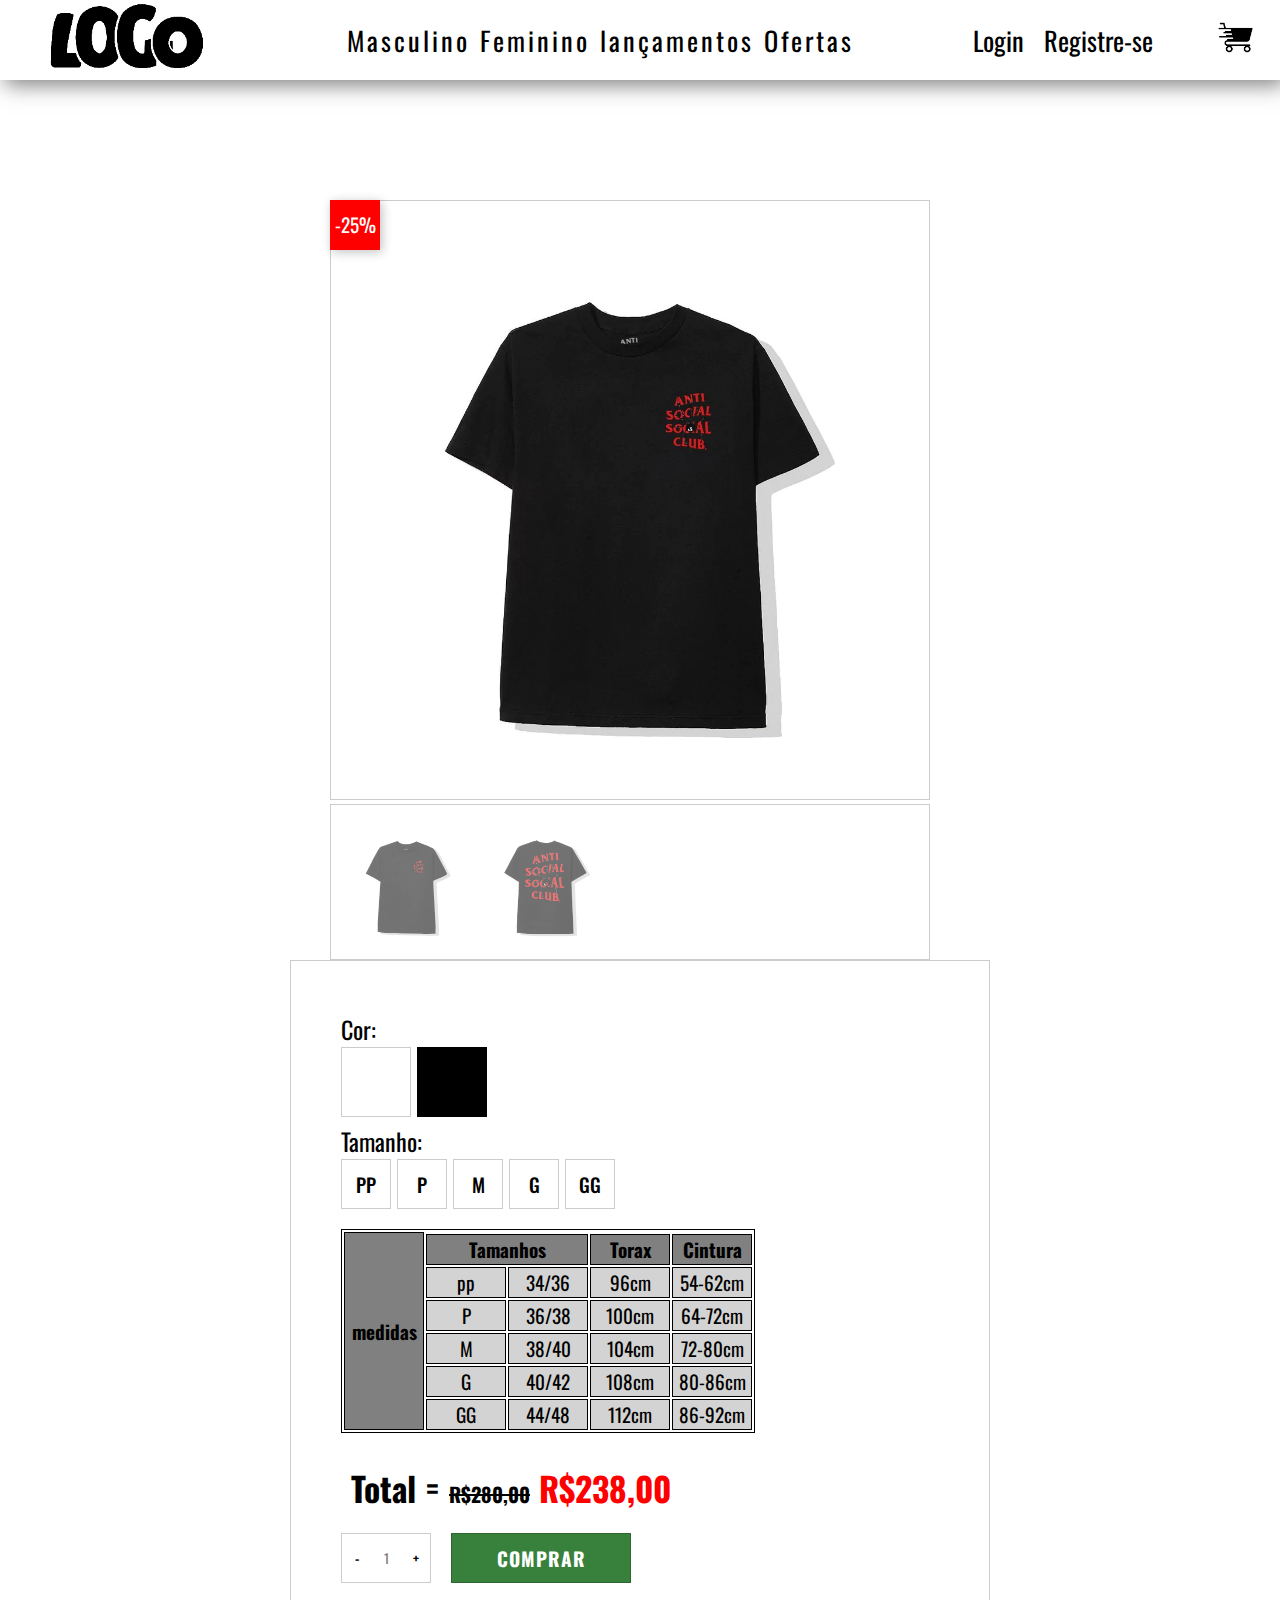
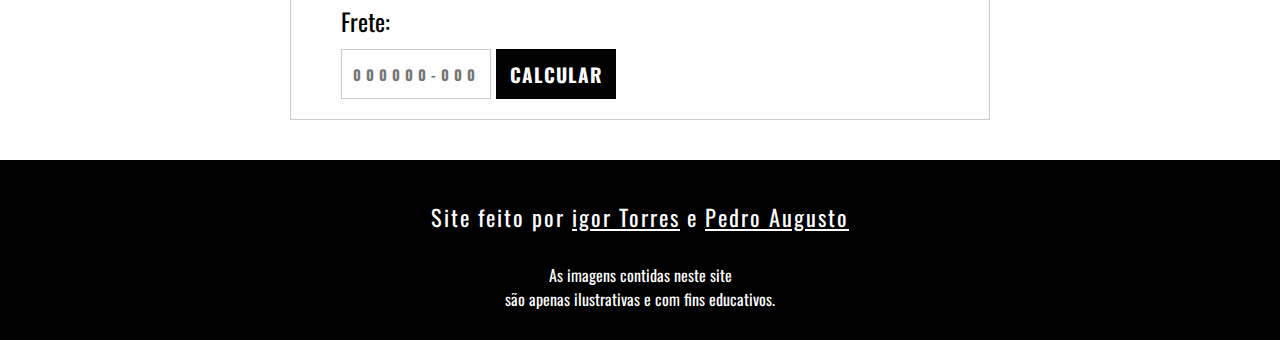
==== commit 210de459: "corrigindo blusa1" ====
--- a/blusa1.html
+++ b/blusa1.html
@@ -88,6 +88,7 @@
     <main>
         <section class="campo_do_produto">
             <div class="campo_imagem_produto">
+                <div class="oferta"><p>-25%</p></div>
                 <div class="imagem_produto">
                 </div>
                 <div class="opcoes_blusas">
@@ -151,7 +152,7 @@
                 </table>
                 <div class="pagamento">
                     <div class="preco">
-                        <p id="preco_final">Total = R$<span id="quantidade_final">238,00</span></p>
+                        <p id="preco_final">Total = <span id="antes_desconto"><s>R$280,00</s></span> <span class="vermelho">R$</span><span id="quantidade_final" class="vermelho">238,00</span></p>
                     </div>
                     <div class="container_quantidade_e_compra">
                         <div class="quantidade">
@@ -182,6 +183,6 @@
             <p id="descricao">As imagens contidas neste site <br> são apenas ilustrativas e com fins educativos.</p>
         </div>
     </footer>
-    <script src="script2.js"></script>
+    <script src="blusa1.js"></script>
 </body>
 </html>--- a/style.css
+++ b/style.css
@@ -849,6 +849,14 @@
 
 .campo_comprar{
     margin-left: 20px;
+}
+
+#antes_desconto{
+    font-size: 0.6em;
+}
+
+.vermelho{
+    color: red;
 }
 
 #preco_final{
@@ -994,9 +1002,58 @@
     }
     .campo_do_produto{
         height: 100%;
-    }
-
-}
+        
+    }
+    .rodape > p{
+        font-size: 0.5em;
+    }
+    .campo_imagem_produto{
+        max-width: 95%;
+        height: 600px;
+        margin: 0 10px;
+    }
+    .imagem_produto{
+        height: 400px;
+    }
+    .opcoes_blusas{
+        height: 150px;
+    }
+    .opcoes_produto{
+        max-width: 95%;
+        margin: 0 10px;
+        height: 1100px;
+    }
+    .container_quantidade_e_compra{
+        flex-wrap: wrap;
+    }
+    .campo_comprar{
+        margin-left: 0;
+    }
+    @media (min-width: 400px){
+        .opcoes_produto{
+            max-width: 95%;
+            margin: 0 10px;
+            height: 900px;
+        }
+    }
+    @media (min-width: 480px){
+        .imagem_produto{
+            height: 500px;
+        }
+        .campo_imagem_produto{
+            max-width: 95%;
+            height: 700px;
+            margin: 0 10px;
+        }
+        .opcoes_produto{
+            max-width: 95%;
+            margin: 0 10px;
+            height: 800px;
+        }
+    }
+
+}
+
 
 @media ((min-width: 600px) and (max-width: 800px)){
     .cabecalho{
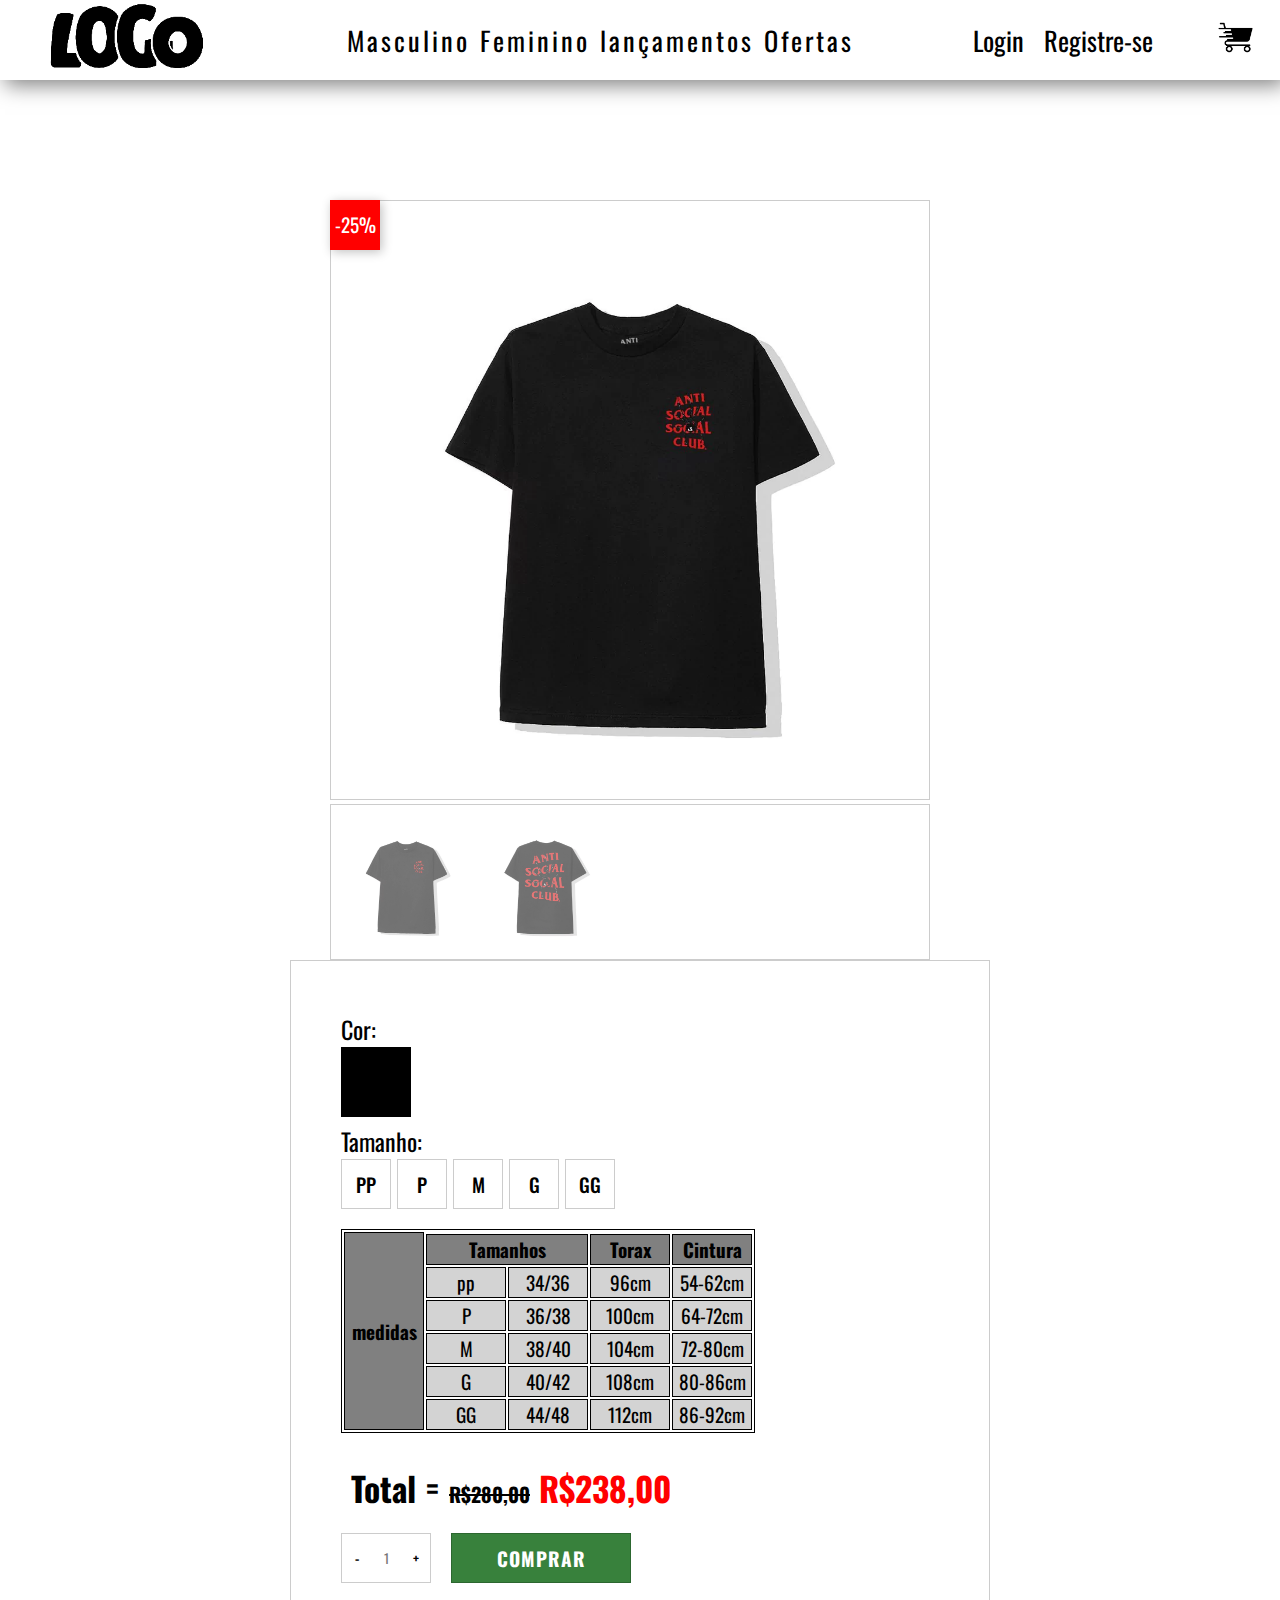
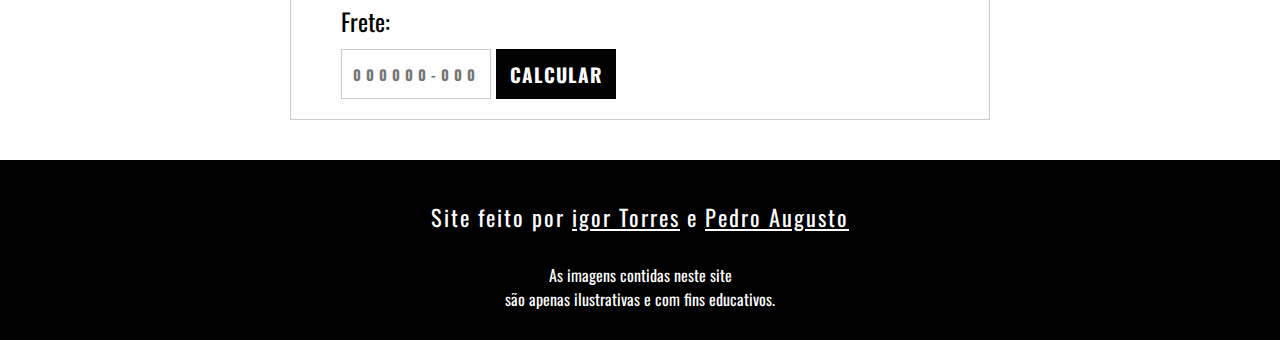
==== commit 7cab1e56: "." ====
--- a/blusa1.html
+++ b/blusa1.html
@@ -100,7 +100,6 @@
             </div>
             <div class="opcoes_produto">
                 <p>Cor: </p>
-                <button class="cor_produto " id="cor1"></button>
                 <button class="cor_produto " id="cor2"></button>
                 <div class="tamanho_produto">
                     <p>Tamanho: </p>
--- a/style.css
+++ b/style.css
@@ -688,6 +688,27 @@
     border: 1px solid rgba(0, 0, 0, 0.200);
     opacity: 100%;
 }
+
+.imagem_produto.blusa2{ 
+    background-image: url(imagens/produtos/CAMISETA\ PALACE\ HESH\ MIT\ TEE.webp);
+    background-size: cover;
+}
+
+.imagens_produto.opcao3{
+    background-image: url(imagens/produtos/CAMISETA\ PALACE\ HESH\ MIT\ TEE.webp);
+    background-size: cover;
+}
+
+.imagens_produto.opcao4{
+    background-image: url(imagens/produtos/CAMISETA\ PALACE\ HESH\ MIT\ TEE\ \(2\).webp);
+    background-size: cover;
+}
+
+
+
+
+
+
 
 
 
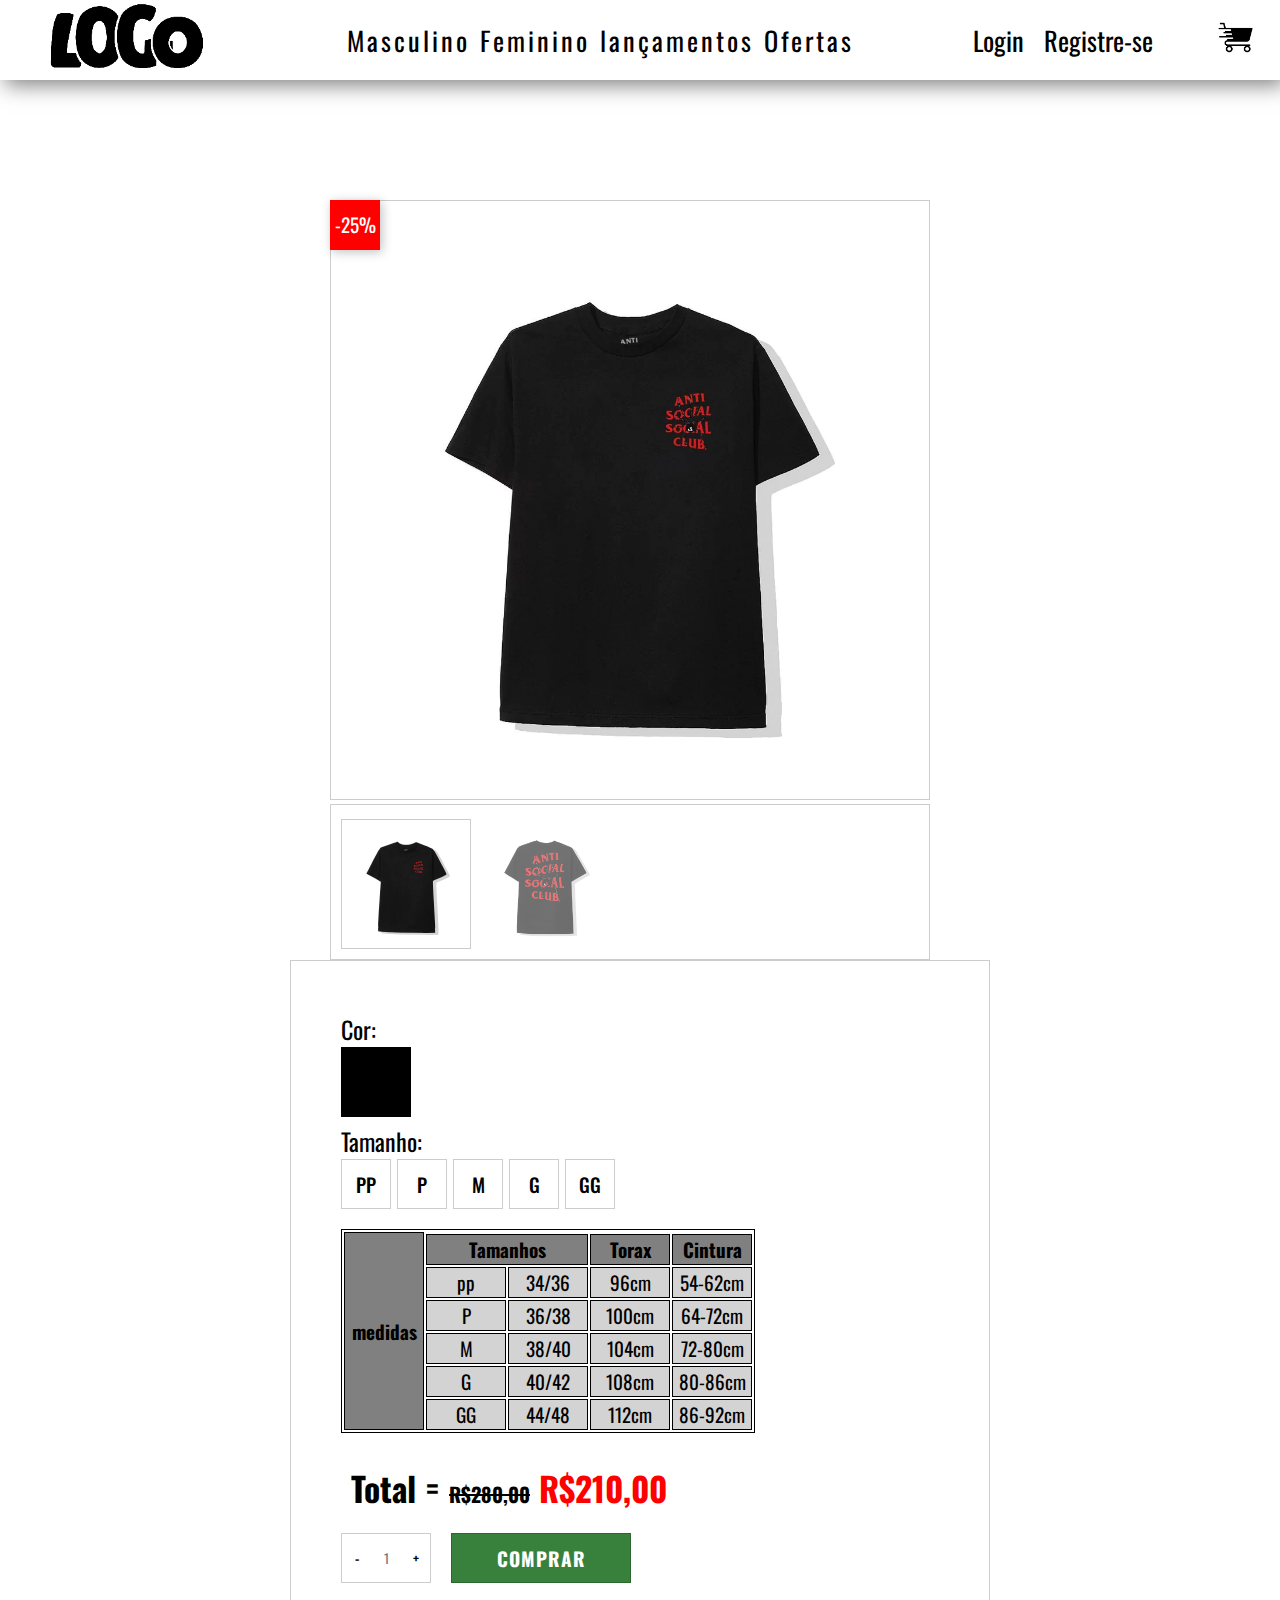
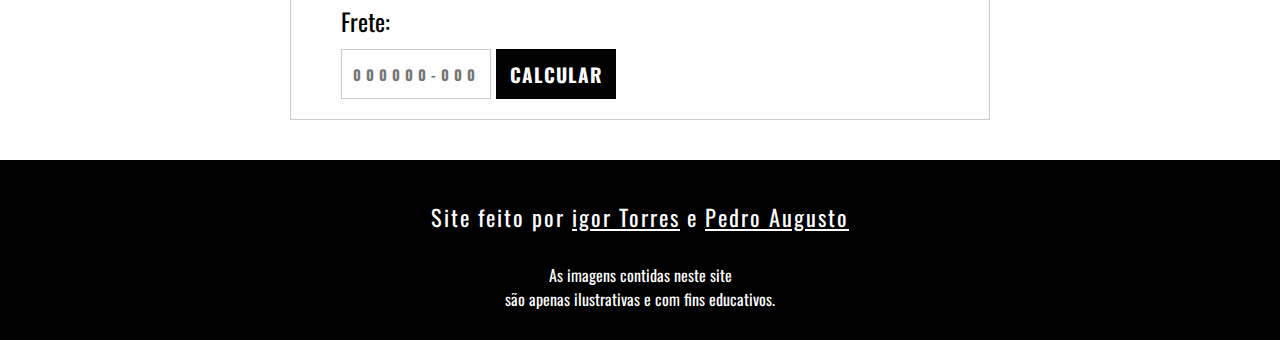
==== commit 1b9df7df: "preços" ====
--- a/blusa1.html
+++ b/blusa1.html
@@ -151,7 +151,7 @@
                 </table>
                 <div class="pagamento">
                     <div class="preco">
-                        <p id="preco_final">Total = <span id="antes_desconto"><s>R$280,00</s></span> <span class="vermelho">R$</span><span id="quantidade_final" class="vermelho">238,00</span></p>
+                        <p id="preco_final">Total = <span id="antes_desconto"><s>R$280,00</s></span> <span class="vermelho">R$</span><span id="quantidade_final" class="vermelho">210,00</span></p>
                     </div>
                     <div class="container_quantidade_e_compra">
                         <div class="quantidade">
--- a/style.css
+++ b/style.css
@@ -673,6 +673,8 @@
     padding: 10px;
 }
 
+
+
 .imagens_produto.opcao1{
     background-image: url(imagens/produtos/CAMISETA\ ASSC\ SPIDER.webp);
     background-size: cover;
@@ -685,8 +687,12 @@
 
 .imagens_produto:hover{
     cursor: pointer;
+    opacity: 100%;
+}
+
+.imagens_produto.selecionado{
     border: 1px solid rgba(0, 0, 0, 0.200);
-    opacity: 100%;
+    opacity: 1;
 }
 
 .imagem_produto.blusa2{ 
@@ -701,6 +707,16 @@
 
 .imagens_produto.opcao4{
     background-image: url(imagens/produtos/CAMISETA\ PALACE\ HESH\ MIT\ TEE\ \(2\).webp);
+    background-size: cover;
+}
+
+.imagens_produto.opcao5{
+    background-image: url(imagens/produtos/CAMISETA\ PALACE\ HESH\ MIT\ TEE\ \(3\).webp);
+    background-size: cover;
+}
+
+.imagens_produto.opcao6{
+    background-image: url(imagens/produtos/CAMISETA\ PALACE\ HESH\ MIT\ TEE\ \(4\).webp);
     background-size: cover;
 }
 
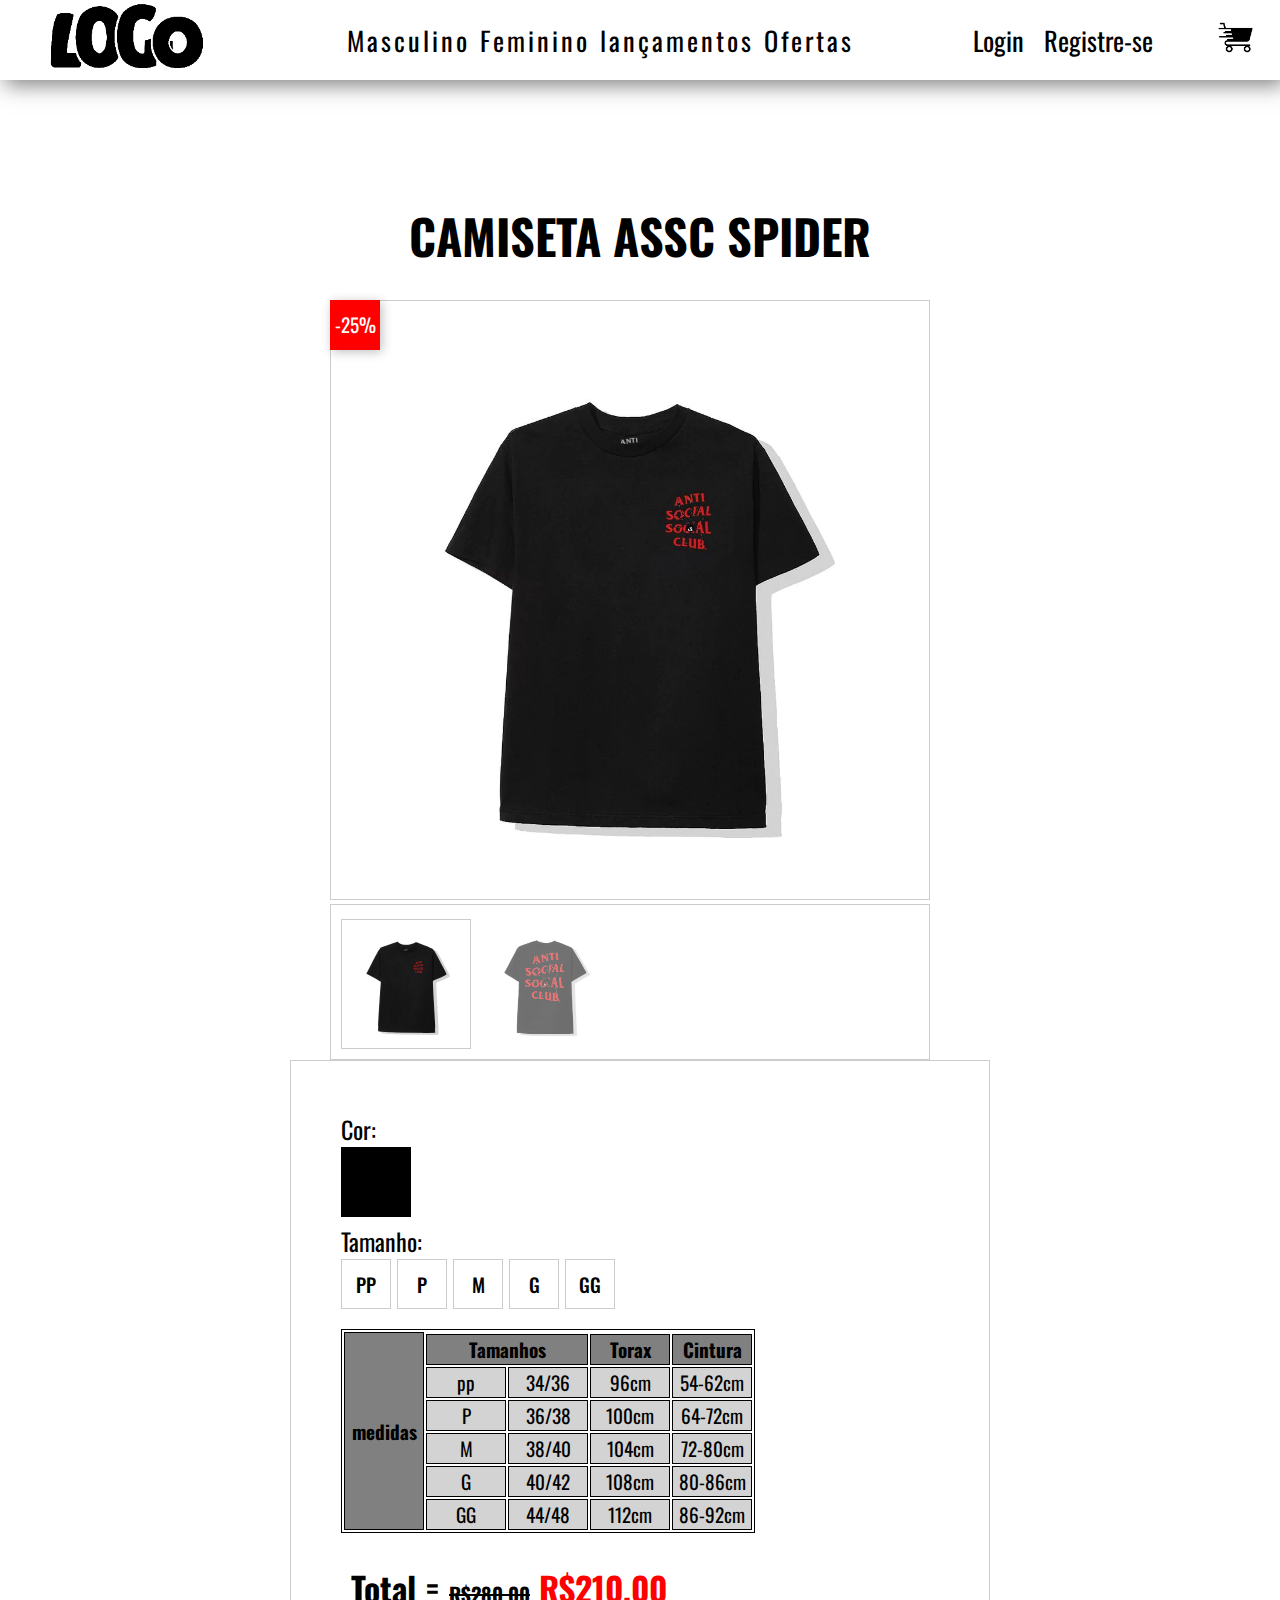
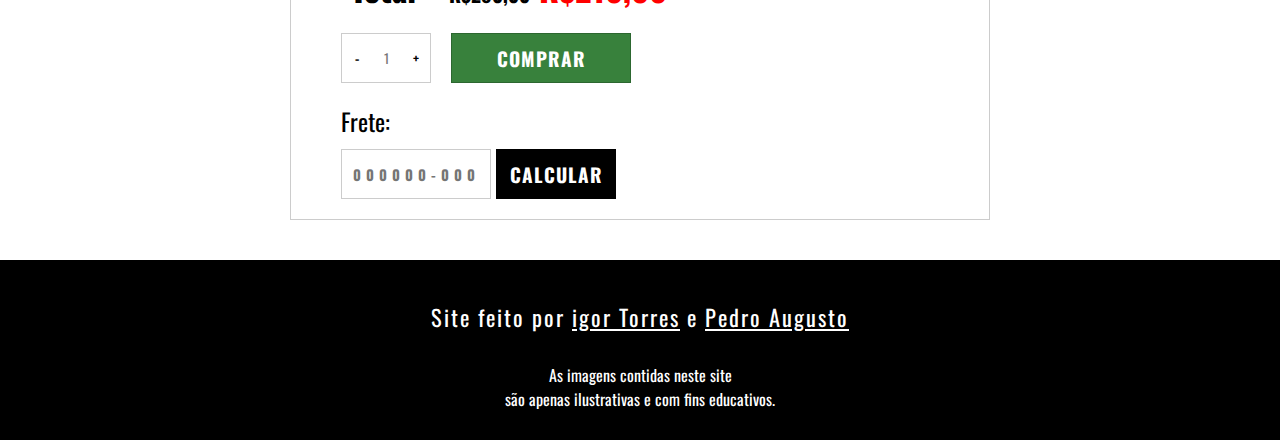
==== commit 61a676ea: "." ====
--- a/blusa1.html
+++ b/blusa1.html
@@ -86,6 +86,9 @@
 
     </header>
     <main>
+        <div class="titulo_produto">
+            <h2>CAMISETA ASSC SPIDER</h2>
+        </div>
         <section class="campo_do_produto">
             <div class="campo_imagem_produto">
                 <div class="oferta"><p>-25%</p></div>
@@ -183,5 +186,7 @@
         </div>
     </footer>
     <script src="blusa1.js"></script>
+    <script src="modal_login_cadastro.js"></script>
+    <script src="carrinho.js"></script>
 </body>
 </html>--- a/style.css
+++ b/style.css
@@ -627,11 +627,19 @@
     display: none;
 }
 
+.titulo_produto{
+    height: 100px;
+    width: 100vw;
+    margin-top: 200px;
+}.titulo_produto h2{
+    color: black;
+    text-align: center;
+    font-size: 3em;
+}
+
 .campo_do_produto{
     height: 100vh;
     width: 100vw;
-    margin-top: 80px;
-    padding-top: 120px;
     display: flex;
     justify-content: center;
     flex-wrap: wrap;
@@ -964,6 +972,51 @@
     cursor: pointer;
 }
 
+.container_carrinho{
+    display: flex;
+    justify-content: center;
+    margin-bottom: 50px;
+}
+
+.conteudo_carrinho{
+    width: 80vw;
+    min-height: 960px;
+    background-color: #fff;
+    margin-top: 150px;
+    box-shadow: 0 0 50px  rgba(0, 0, 0, 0.200);
+}
+
+.produtos_carrinho{
+    min-height: 60%;
+    width: 80%;
+    margin: 20px auto;
+    border: 1px solid rgba(0, 0, 0, 0.200);
+}
+
+.cabecalho_carrinho{
+    height: 130px;
+    width: 100%;
+    display: flex;
+    align-items: center;
+    justify-content: center;
+}.cabecalho_carrinho h2{
+    font-size: 3em;
+}
+
+.item_carrinho{
+    height: 150px;
+    max-width: 80%;
+    background-color: red;
+    margin: 20px auto;
+}
+
+.resultado_carrinho{
+    height: 200px;
+    width: 90%;
+    background-color: gray;
+    margin: 10px auto;
+}
+
 
 
 
@@ -1066,6 +1119,10 @@
     .campo_comprar{
         margin-left: 0;
     }
+    #preco_final{
+        font-size: 1.0em;
+    }
+
     @media (min-width: 400px){
         .opcoes_produto{
             max-width: 95%;
